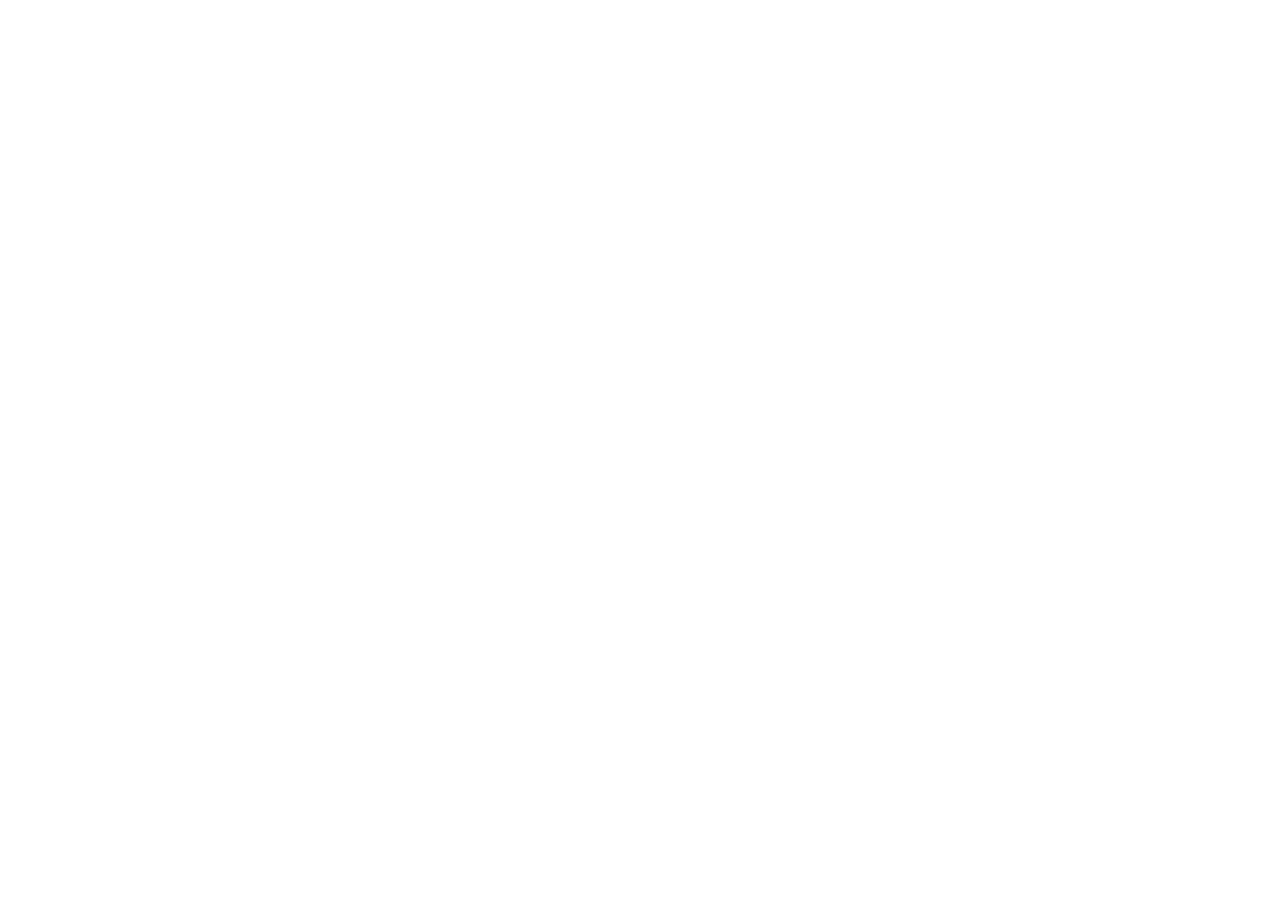
==== recommendations.html @ 2aea2ca5 "Create recommendations.html" ====
<!DOCTYPE html>
<html lang="en">
<head>
    <meta charset="UTF-8">
    <meta name="viewport" content="width=device-width, initial-scale=1.0 viewport-fit=cover">
    <title>Filmlytic</title>
</head>
<body>
    
</body>
</html>
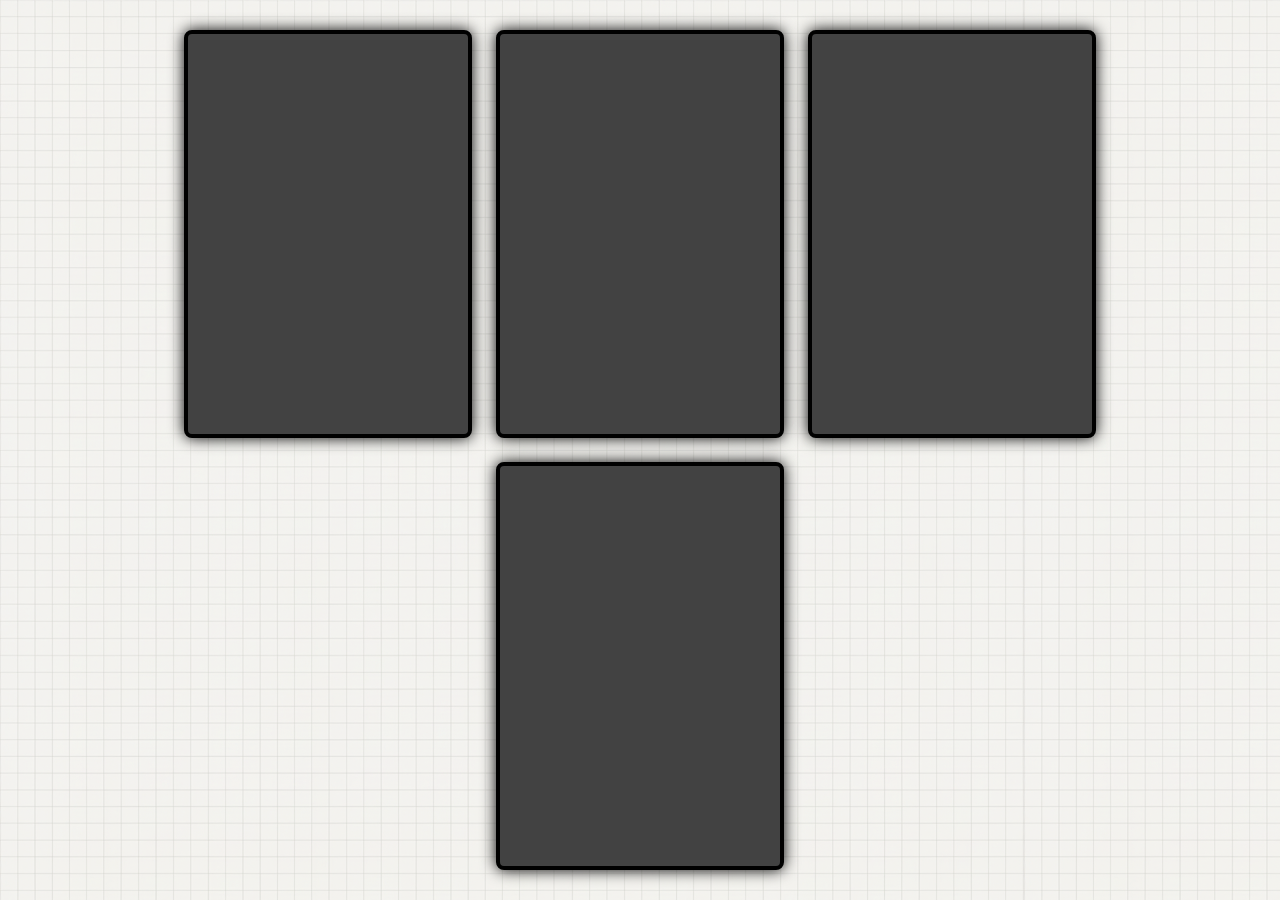
==== commit d4204803: "Add recommended page with card layouts" ====
--- a/recommendations.html
+++ b/recommendations.html
@@ -4,8 +4,21 @@
     <meta charset="UTF-8">
     <meta name="viewport" content="width=device-width, initial-scale=1.0 viewport-fit=cover">
     <title>Filmlytic</title>
+    <link rel="stylesheet" href="./assets/css/recommendations.css">
 </head>
 <body>
+
+
+    <div class="page-container">
+
+        <div class="carousel-container">
+            <div class="poster"></div>
+            <div class="poster"></div>
+            <div class="poster"></div>
+            <div class="poster"></div>
+        </div>
+
+    </div>
     
 </body>
 </html>
--- a/assets/css/recommendations.css
+++ b/assets/css/recommendations.css
@@ -0,0 +1,88 @@
+@import url('https://fonts.googleapis.com/css2?family=Roboto:ital,wght@0,100..900;1,100..900&display=swap');
+
+html, body {
+    min-height: 100dvh;
+}
+
+ html {
+    scroll-behavior: smooth !important;
+    -webkit-text-size-adjust: 100%;
+    font-size: 50%;
+ }
+
+ body {
+    display: flex;
+    flex-direction: column;
+    color: black;
+    background-color: white;
+    font-family: 'Roboto', sans-serif;
+    padding-bottom: env(safe-area-inset-bottom);
+    margin: 0;
+    background-color: #ECECEC;
+    background-image: url("../img/background-image.png");
+    background-repeat: repeat;
+    background-attachment: fixed;
+    animation: moveBackground 50s infinite;
+}
+
+/* BACKGROUND ANIMATION */
+
+@keyframes moveBackground {
+    0%
+    {
+        background-position: 0% 0%;
+    }
+    50%
+    {
+        background-position: 0% 50%;
+    }
+    100% 
+    {
+        background-position: 0% 0%;
+    }
+}
+
+button {
+    font-family: 'Roboto', sans-serif;
+}
+
+li {
+    list-style: none;
+}
+
+a {
+    text-decoration: none;
+    color: black;
+}
+
+.page-container {
+    display: flex;
+    justify-content: center;
+    align-items: center;
+    flex-direction: column;
+    height: 100vh;
+}
+
+/* MOVIE POSTER INPUT */
+
+.carousel-container {
+    display: flex;
+    justify-content: center;
+    align-items: center;
+    flex-wrap: wrap;
+    flex-direction: row;
+    width: 80vw;
+    gap: 3rem;
+}
+
+.poster {
+    width: 35rem;
+    height: 50rem;
+    border-radius: 1rem;
+    background-color: rgb(66, 66, 66);
+    background-size: cover;
+    box-shadow: rgba(0, 0, 0, 1) 0px 0px 15px;
+    border: 0.5rem solid black;
+    transition: 0.5s ease;
+    cursor: pointer;
+}
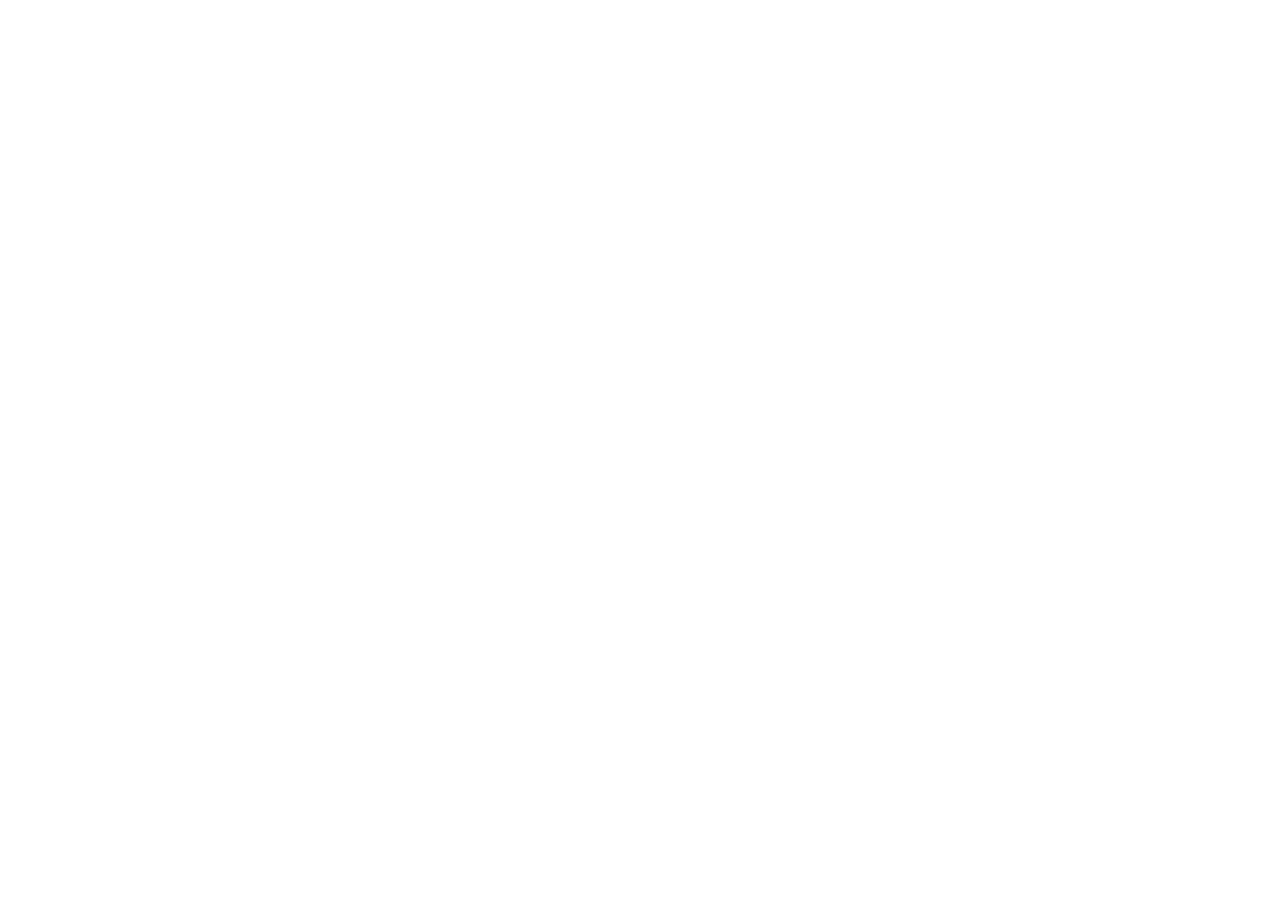
==== commit 43faff2b: "Bring index.html back to root of folder" ====
--- a/recommendations.html
+++ b/recommendations.html
@@ -4,7 +4,7 @@
     <meta charset="UTF-8">
     <meta name="viewport" content="width=device-width, initial-scale=1.0 viewport-fit=cover">
     <title>Filmlytic</title>
-    <link rel="stylesheet" href="./assets/css/recommendations.css">
+    <link rel="stylesheet" href="./static/css/recommendations.css">
 </head>
 <body>
 
